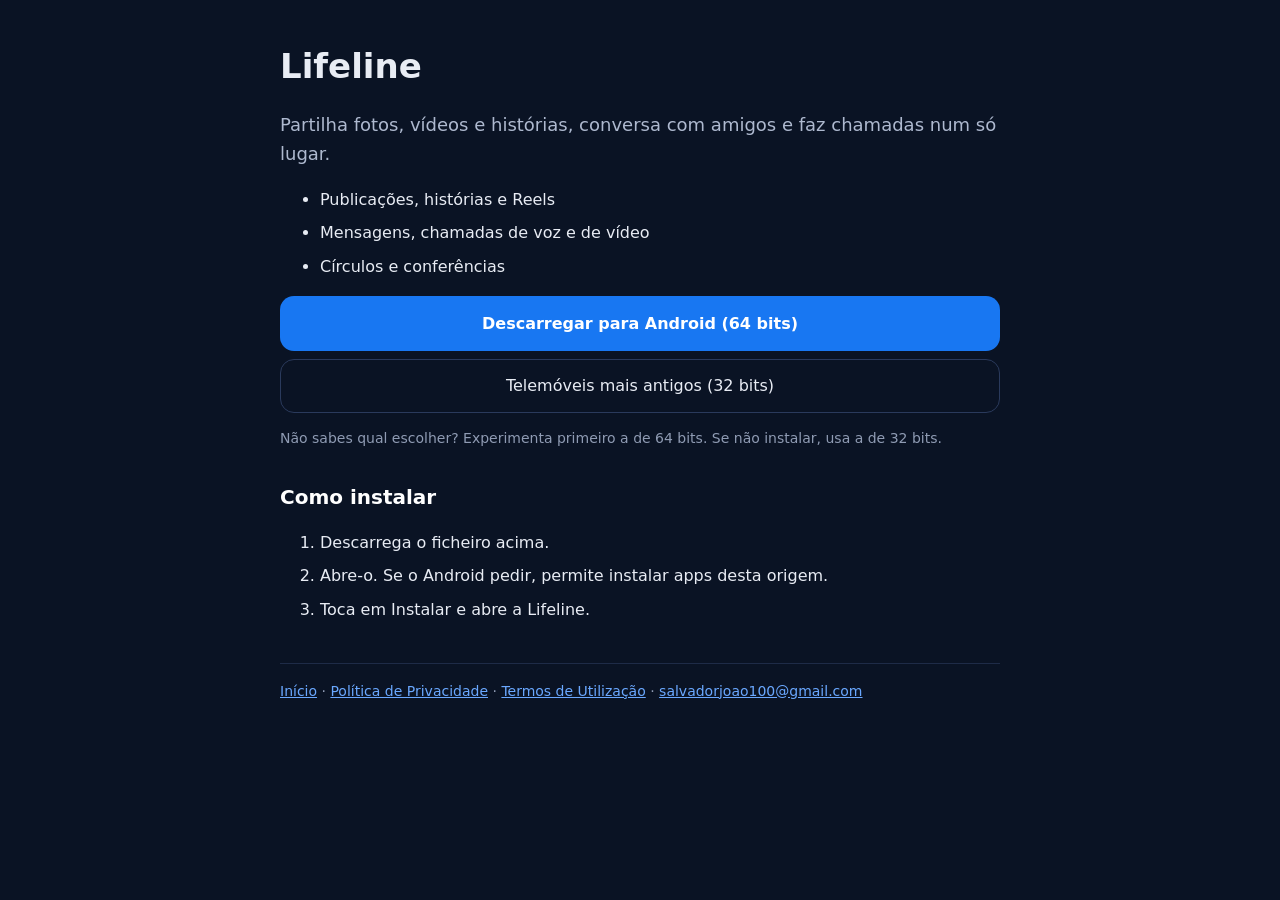
==== index.html @ 0616da96 "Site da Lifeline" ====
<!doctype html><html lang="pt"><head><meta charset="utf-8"><meta name="viewport" content="width=device-width,initial-scale=1"><link rel="stylesheet" href="style.css"><title>Lifeline</title><meta name="description" content="Lifeline: partilha fotos, vídeos e histórias, conversa com amigos e faz chamadas. Descarrega a app para Android."></head><body><main>
<h1>Lifeline</h1>
<p class="sub">Partilha fotos, vídeos e histórias, conversa com amigos e faz chamadas num só lugar.</p>
<ul><li>Publicações, histórias e Reels</li><li>Mensagens, chamadas de voz e de vídeo</li><li>Círculos e conferências</li></ul>
<a class="btn" href="https://github.com/mullassalvador-hub/lifeline-download/releases/latest/download/lifeline-arm64-v8a.apk">Descarregar para Android (64 bits)</a>
<a class="btn2" href="https://github.com/mullassalvador-hub/lifeline-download/releases/latest/download/lifeline-armeabi-v7a.apk">Telemóveis mais antigos (32 bits)</a>
<p class="nota">Não sabes qual escolher? Experimenta primeiro a de 64 bits. Se não instalar, usa a de 32 bits.</p>
<h2>Como instalar</h2>
<ol><li>Descarrega o ficheiro acima.</li><li>Abre-o. Se o Android pedir, permite instalar apps desta origem.</li><li>Toca em Instalar e abre a Lifeline.</li></ol>
<footer><a href="index.html">Início</a> · <a href="privacidade.html">Política de Privacidade</a> · <a href="termos.html">Termos de Utilização</a> · <a href="mailto:salvadorjoao100@gmail.com">salvadorjoao100@gmail.com</a></footer></main></body></html>
---- style.css ----
body{margin:0;background:#0A1324;color:#E8ECF4;font:16px/1.6 system-ui,sans-serif}
main{max-width:720px;margin:0 auto;padding:32px 20px 60px}
h1{font-size:34px;margin:.2em 0}h2{font-size:20px;margin-top:1.6em;color:#fff}
a{color:#6AA8FF}li{margin:.5em 0}
.btn{display:block;text-align:center;background:#1877F2;color:#fff!important;padding:15px;border-radius:14px;font-weight:700;text-decoration:none;margin:14px 0 8px}
.btn2{display:block;text-align:center;border:1px solid #2A3A5C;color:#E8ECF4!important;padding:13px;border-radius:14px;text-decoration:none;margin:8px 0}
.sub{color:#AEB9CF;font-size:18px}.d,.nota,footer{color:#8F9BB3;font-size:14px}
footer{margin-top:40px;border-top:1px solid #1E2B47;padding-top:16px}
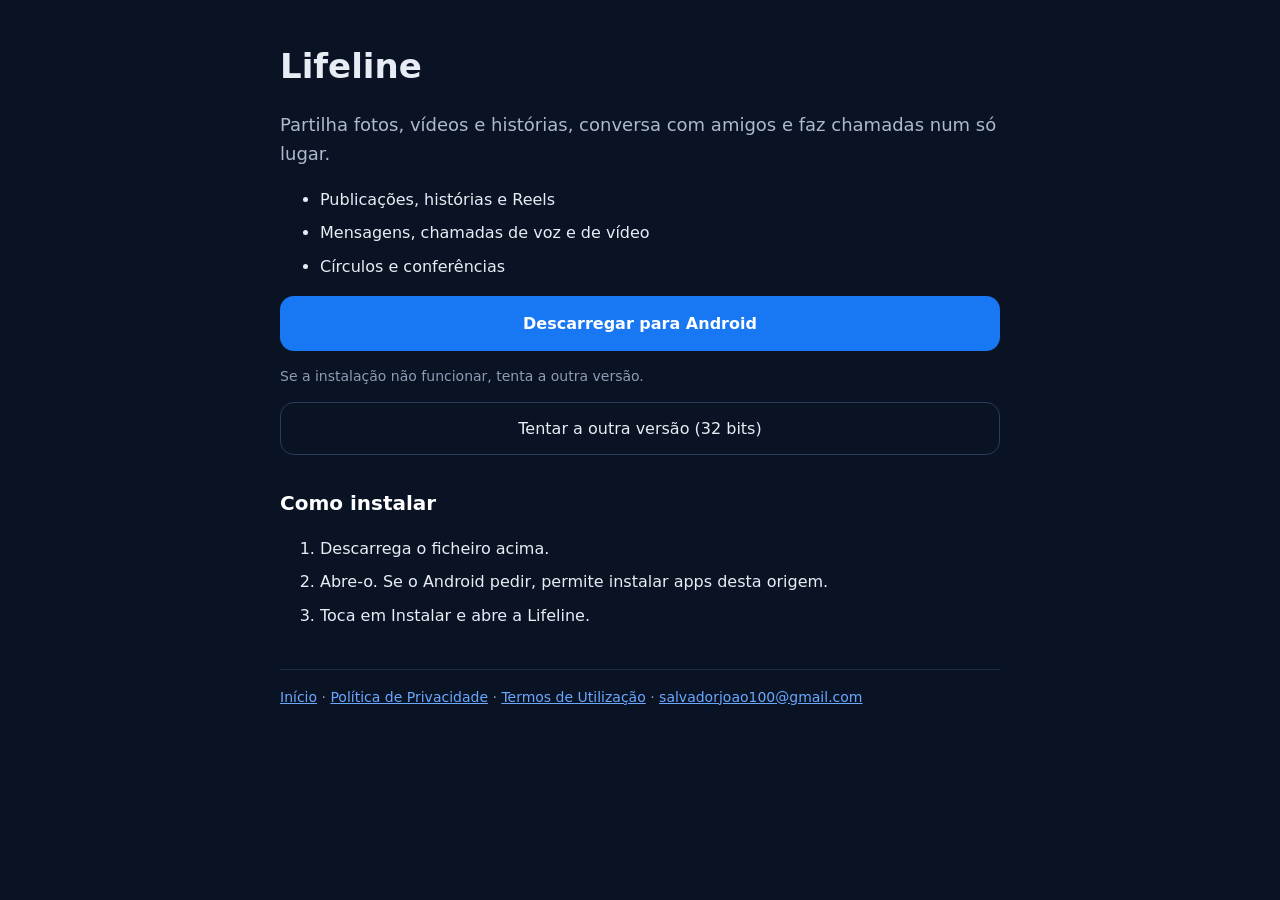
==== commit f90d4ec1: "Botão de download inteligente" ====
--- a/index.html
+++ b/index.html
@@ -2,9 +2,20 @@
 <h1>Lifeline</h1>
 <p class="sub">Partilha fotos, vídeos e histórias, conversa com amigos e faz chamadas num só lugar.</p>
 <ul><li>Publicações, histórias e Reels</li><li>Mensagens, chamadas de voz e de vídeo</li><li>Círculos e conferências</li></ul>
-<a class="btn" href="https://github.com/mullassalvador-hub/lifeline-download/releases/latest/download/lifeline-arm64-v8a.apk">Descarregar para Android (64 bits)</a>
-<a class="btn2" href="https://github.com/mullassalvador-hub/lifeline-download/releases/latest/download/lifeline-armeabi-v7a.apk">Telemóveis mais antigos (32 bits)</a>
-<p class="nota">Não sabes qual escolher? Experimenta primeiro a de 64 bits. Se não instalar, usa a de 32 bits.</p>
+<a id="dl" class="btn" href="https://github.com/mullassalvador-hub/lifeline-download/releases/latest/download/lifeline-armeabi-v7a.apk">Descarregar para Android</a>
+<p class="nota" id="dl-nota">A detetar o teu telemóvel…</p>
+<a id="dl-alt" class="btn2" href="#" style="display:none"></a>
+<script>
+(function(){
+var R='https://github.com/mullassalvador-hub/lifeline-download/releases/latest/download/';
+var A64=R+'lifeline-arm64-v8a.apk',A32=R+'lifeline-armeabi-v7a.apk';
+var btn=document.getElementById('dl'),nota=document.getElementById('dl-nota'),alt=document.getElementById('dl-alt');
+function pr(u64){btn.href=u64?A64:A32;alt.href=u64?A32:A64;nota.textContent='Se a instalação não funcionar, tenta a outra versão.';alt.textContent='Tentar a outra versão ('+(u64?'32':'64')+' bits)';alt.style.display='block';}
+if(/iPhone|iPad|iPod/i.test(navigator.userAgent)){btn.style.display='none';nota.textContent='A Lifeline está disponível para Android. Abre esta página num telemóvel Android.';return;}
+pr(false);
+if(navigator.userAgentData&&navigator.userAgentData.getHighEntropyValues){navigator.userAgentData.getHighEntropyValues(['bitness']).then(function(v){if(v.bitness==='64')pr(true);}).catch(function(){});}
+})();
+</script>
 <h2>Como instalar</h2>
 <ol><li>Descarrega o ficheiro acima.</li><li>Abre-o. Se o Android pedir, permite instalar apps desta origem.</li><li>Toca em Instalar e abre a Lifeline.</li></ol>
 <footer><a href="index.html">Início</a> · <a href="privacidade.html">Política de Privacidade</a> · <a href="termos.html">Termos de Utilização</a> · <a href="mailto:salvadorjoao100@gmail.com">salvadorjoao100@gmail.com</a></footer></main></body></html>
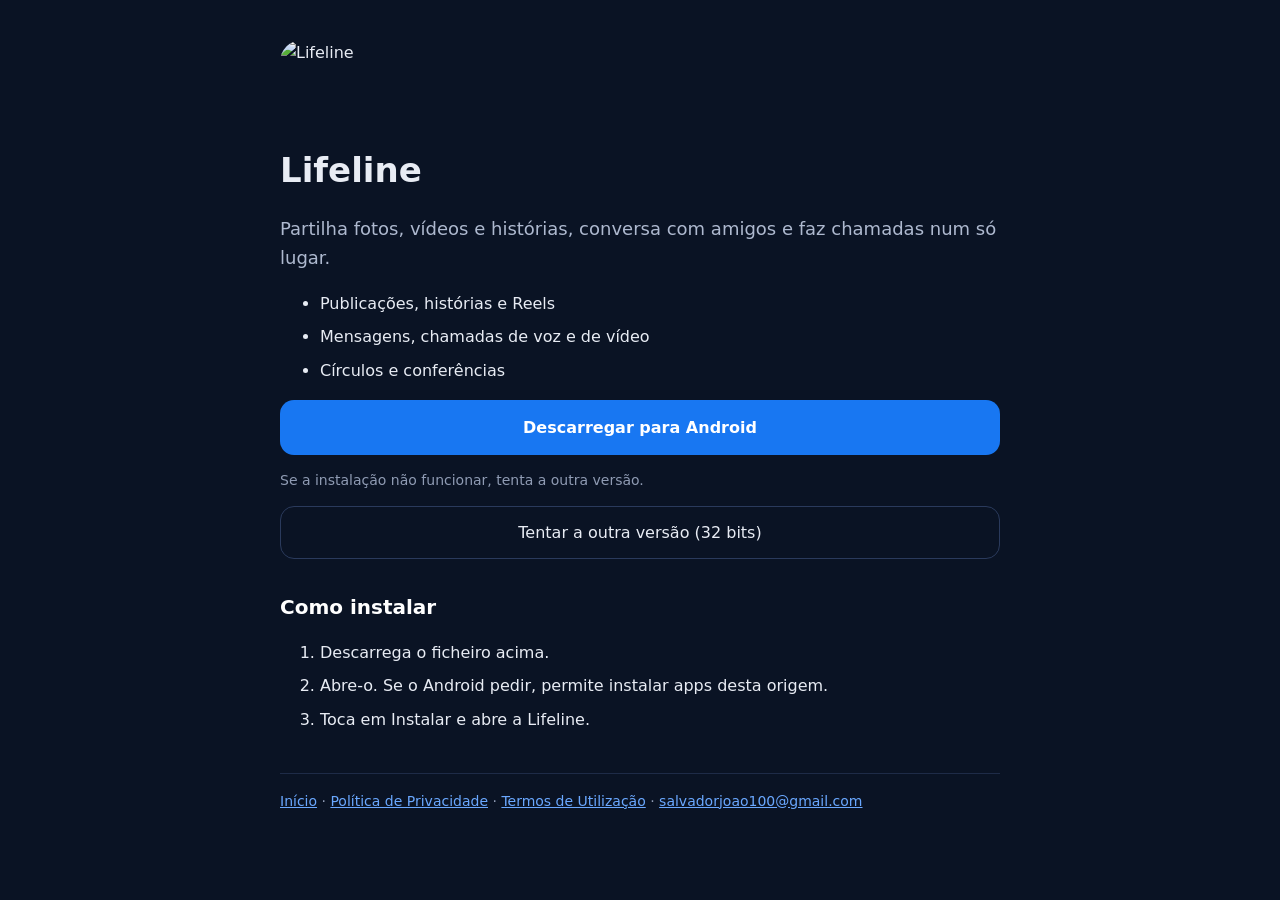
==== commit d7f88c17: "Ícone da Lifeline no site" ====
--- a/index.html
+++ b/index.html
@@ -1,5 +1,5 @@
-<!doctype html><html lang="pt"><head><meta charset="utf-8"><meta name="viewport" content="width=device-width,initial-scale=1"><link rel="stylesheet" href="style.css"><title>Lifeline</title><meta name="description" content="Lifeline: partilha fotos, vídeos e histórias, conversa com amigos e faz chamadas. Descarrega a app para Android."></head><body><main>
-<h1>Lifeline</h1>
+<!doctype html><html lang="pt"><head><meta charset="utf-8"><meta name="viewport" content="width=device-width,initial-scale=1"><link rel="stylesheet" href="style.css"><link rel="icon" href="icon.png"><link rel="apple-touch-icon" href="icon.png"><title>Lifeline</title><meta name="description" content="Lifeline: partilha fotos, vídeos e histórias, conversa com amigos e faz chamadas. Descarrega a app para Android."></head><body><main>
+<img class="ic" src="icon.png" alt="Lifeline" width="96" height="96"><h1>Lifeline</h1>
 <p class="sub">Partilha fotos, vídeos e histórias, conversa com amigos e faz chamadas num só lugar.</p>
 <ul><li>Publicações, histórias e Reels</li><li>Mensagens, chamadas de voz e de vídeo</li><li>Círculos e conferências</li></ul>
 <a id="dl" class="btn" href="https://github.com/mullassalvador-hub/lifeline-download/releases/latest/download/lifeline-armeabi-v7a.apk">Descarregar para Android</a>
--- a/style.css
+++ b/style.css
@@ -6,3 +6,5 @@
 .btn2{display:block;text-align:center;border:1px solid #2A3A5C;color:#E8ECF4!important;padding:13px;border-radius:14px;text-decoration:none;margin:8px 0}
 .sub{color:#AEB9CF;font-size:18px}.d,.nota,footer{color:#8F9BB3;font-size:14px}
 footer{margin-top:40px;border-top:1px solid #1E2B47;padding-top:16px}
+
+.ic{width:96px;height:96px;border-radius:22px;display:block;margin:8px 0 4px}
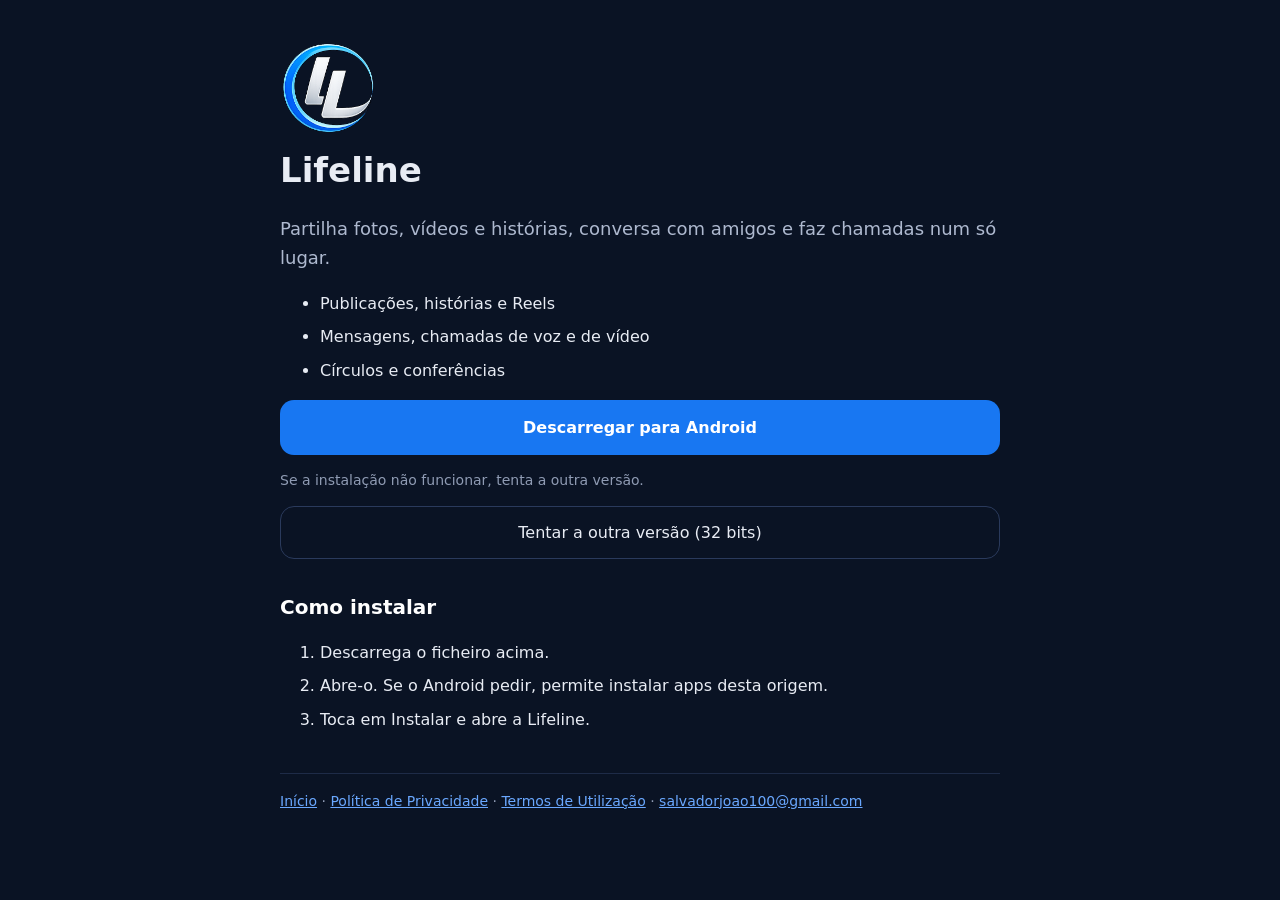
==== commit 4d19cc7d: "Logo certo no site" ====
--- a/index.html
+++ b/index.html
@@ -1,5 +1,5 @@
-<!doctype html><html lang="pt"><head><meta charset="utf-8"><meta name="viewport" content="width=device-width,initial-scale=1"><link rel="stylesheet" href="style.css"><link rel="icon" href="icon.png"><link rel="apple-touch-icon" href="icon.png"><title>Lifeline</title><meta name="description" content="Lifeline: partilha fotos, vídeos e histórias, conversa com amigos e faz chamadas. Descarrega a app para Android."></head><body><main>
-<img class="ic" src="icon.png" alt="Lifeline" width="96" height="96"><h1>Lifeline</h1>
+<!doctype html><html lang="pt"><head><meta charset="utf-8"><meta name="viewport" content="width=device-width,initial-scale=1"><link rel="stylesheet" href="style.css"><link rel="icon" href="icon.png?v=2"><link rel="apple-touch-icon" href="icon.png?v=2"><title>Lifeline</title><meta name="description" content="Lifeline: partilha fotos, vídeos e histórias, conversa com amigos e faz chamadas. Descarrega a app para Android."></head><body><main>
+<img class="ic" src="icon.png?v=2" alt="Lifeline" width="96" height="96"><h1>Lifeline</h1>
 <p class="sub">Partilha fotos, vídeos e histórias, conversa com amigos e faz chamadas num só lugar.</p>
 <ul><li>Publicações, histórias e Reels</li><li>Mensagens, chamadas de voz e de vídeo</li><li>Círculos e conferências</li></ul>
 <a id="dl" class="btn" href="https://github.com/mullassalvador-hub/lifeline-download/releases/latest/download/lifeline-armeabi-v7a.apk">Descarregar para Android</a>
--- a/style.css
+++ b/style.css
@@ -8,3 +8,4 @@
 footer{margin-top:40px;border-top:1px solid #1E2B47;padding-top:16px}
 
 .ic{width:96px;height:96px;border-radius:22px;display:block;margin:8px 0 4px}
+.ic{object-fit:contain}
